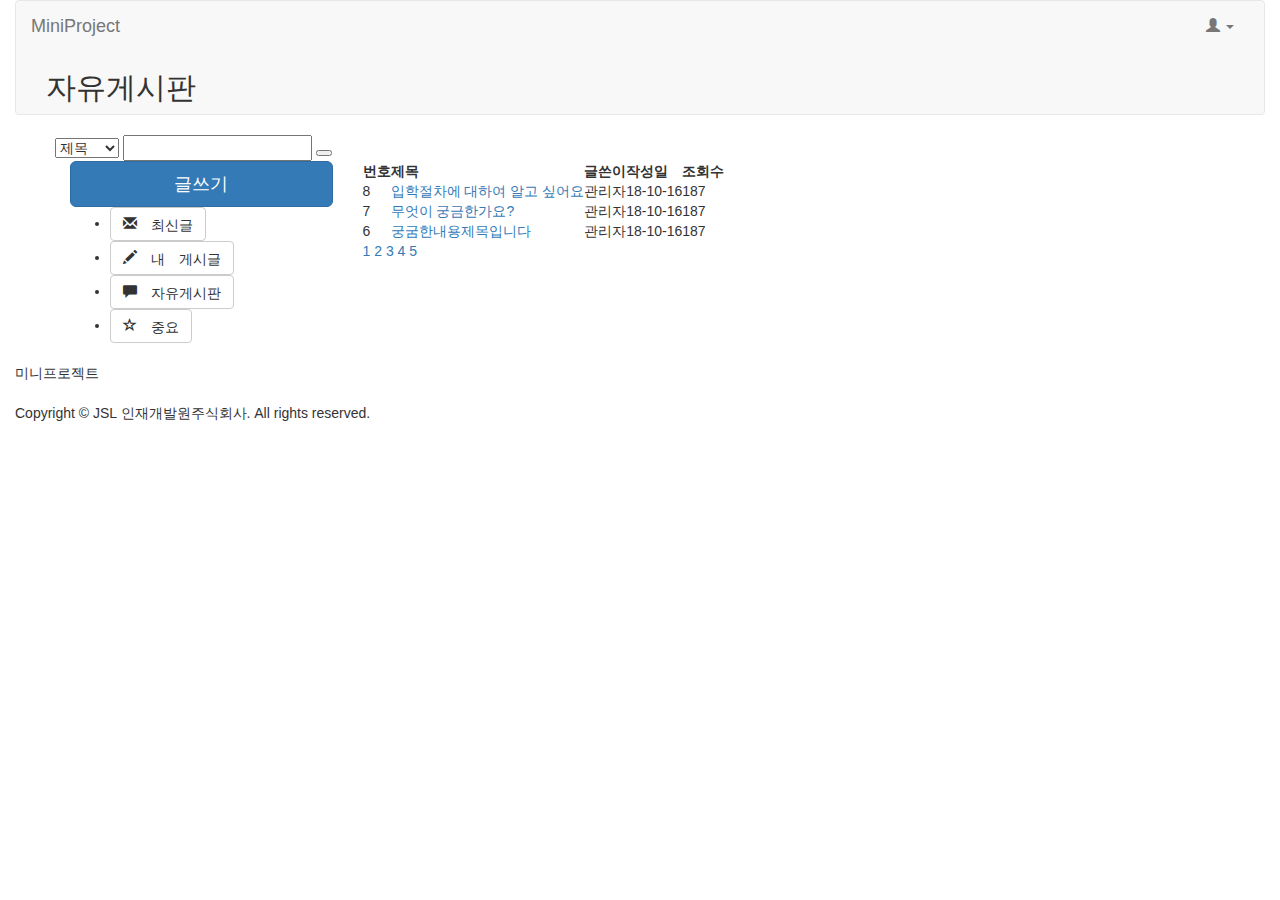
==== WebContent/board.html @ 4084c526 "feat:게시판" ====
<!DOCTYPE html>
<html lang="ko">
<head>
<meta charset="utf-8">
<meta http-equiv="X-UA-Compatible" content="IE=edge">
<meta name="viewport" content="width=device-width, initial-scale=1">
<!--반응형 하는 코딩 -->
<title>BootStrap</title>

<link href="/css/font-awesome.min.css" rel="stylesheet">
<link rel="stylesheet" href="css/bootstrap.min.css">
<link rel="stylesheet" href="css/mystyle.css">
<script src="/js/jquery-3.3.1.min.js"></script>
<!--[if lt IE 9]>
      <script src="https://cdn.jsdelivr.net/npm/html5shiv@3.7.3/dist/html5shiv.min.js"></script>
      <script src="https://cdn.jsdelivr.net/npm/respond.js@1.4.2/dest/respond.min.js"></script>
    <![endif]-->
</head>

<body>
	<div class="container-fluid">
		<nav class="navbar navbar-default">
			<div class="container-fluid">
				<!-- Brand and toggle get grouped for better mobile display -->
				<div class="navbar-header top-nav">
					<button type="button" class="navbar-toggle collapsed"
						data-toggle="collapse" data-target="#bs-example-navbar-collapse-1"
						aria-expanded="false">
						<span class="sr-only">Toggle navigation</span> <span
							class="icon-bar"></span> <span class="icon-bar"></span> <span
							class="icon-bar"></span>
					</button>
					<a class="navbar-brand" href="">MiniProject</a>
				</div>

				<!-- Collect the nav links, forms, and other content for toggling -->
				<div class="collapse navbar-collapse"
					id="bs-example-navbar-collapse-1">
					<ul class="nav navbar-nav"></ul>
					<ul class="nav navbar-nav navbar-right">
						<li class="dropdown"><a href="#" class="dropdown-toggle"
							data-toggle="dropdown" role="button" aria-haspopup="true"
							aria-expanded="false"><span class="glyphicon glyphicon-user"></span>
								<span class="caret"></span></a>
							<ul class="dropdown-menu">
								<li><a href="member.html">회원가입</a></li>
								<li><a href="login.html">로그인</a></li>
								<li><a href="logout.html">로그아웃</a></li>
								<li role="separator" class="divider"></li>
								<li><a href="mypage.html">마이페이지</a></li>
							</ul></li>
					</ul>
				</div>
				<!-- /.navbar-collapse -->
				<div class="container-fluid subvisual ">
					<h2>자유게시판</h2>
				</div>
			</div>
			<!-- /.container-fluid -->
		</nav>
	</div>

	<div class="container content">

		<div class="row">
			<div class="search_wrap">
				<div class="search_group">
					<form name="myform" method="get" action="notice.html">
						<select name="sel" class="select">
							<option value="1">제목</option>
							<option value="2">내용</option>
							<option value="3">작성자</option>
						</select> <input type="text" name="search" class="search_word">
						<button class="btn_search" type="submit">
							<i class="fa fa-search"></i>
						</button>
					</form>
				</div>
			</div>
			<div class="col-lg-3">
				<div class="main-pane">
					<div class="write-button">
						<button type="button" class="btn btn-primary btn-lg btn-block">글쓰기</button>
					</div>
				</div>

				<div class="top_menu">
					<ul>
						<li><a type="button" class="btn btn-default bbtn-lg"><span
								class="glyphicon glyphicon-envelope"> 최신글</span></a></li>

						<li><a type="button" class="btn btn-default bbtn-lg"><span
								class="glyphicon glyphicon-pencil"> 내 게시글</span></a></li>

						<li><a type="button" class="btn btn-default bbtn-lg"><span
								class="glyphicon glyphicon-comment"> 자유게시판</span></a></li>

						<li><a type="button" class="btn btn-default bbtn-lg"><span
								class="glyphicon glyphicon-star-empty"> 중요</span></a></li>
					</ul>
				</div>
			</div>
			<div class="col-lg-9">
				<div class="bord_list">
					<table class="bord_table" summary="이표는 번호,제목,글쓴이,날자,조회수로 구성되어 있습니다">
						<caption class="sr-only">공지사항 리스트</caption>
						<thead>
							<tr>
								<th>번호</th>
								<th>제목</th>
								<th>글쓴이</th>
								<th>작성일</th>
								<th>조회수</th>
							</tr>
						</thead>
						<tbody>
							<tr>
								<td>8</td>
								<td class="title"><a href="notice_view.html">입학절차에 대하여
										알고 싶어요</a></td>
								<td>관리자</td>
								<td>18-10-16</td>
								<td>187</td>
							</tr>
							<tr>
								<td>7</td>
								<td class="title"><a href="notice_view.html">무엇이 궁금한가요?</a></td>
								<td>관리자</td>
								<td>18-10-16</td>
								<td>187</td>
							</tr>
							<tr>
								<td>6</td>
								<td class="title"><a href="notice_view.html">궁굼한내용제목입니다</a></td>
								<td>관리자</td>
								<td>18-10-16</td>
								<td>187</td>
							</tr>
						</tbody>
					</table>
					<div class="paging">
						<a href=""><i class="fa  fa-angle-double-left">
								</i></a> <a href=""><i
							class="fa fa-angle-left"></i></a> <a href=""
							class="active">1</a> <a href="">2</a> <a href="">3</a> <a href="">4</a>
						<a href="">5</a> <a href=""><i class="fa fa-angle-right"></i></a> <a href=""><i
							class="fa  fa-angle-double-right"></i></a>
					</div>
				</div>
			</div>
		</div>
	</div>

	<footer class="footer">
		<div class="container-fluid">
			<address class="address">
				<p class="title"></p>
				미니프로젝트
			</address>
			<p class="copyright">Copyright &copy JSL 인재개발원주식회사. All rights
				reserved.</p>
		</div>
	</footer>

</body>
</html>
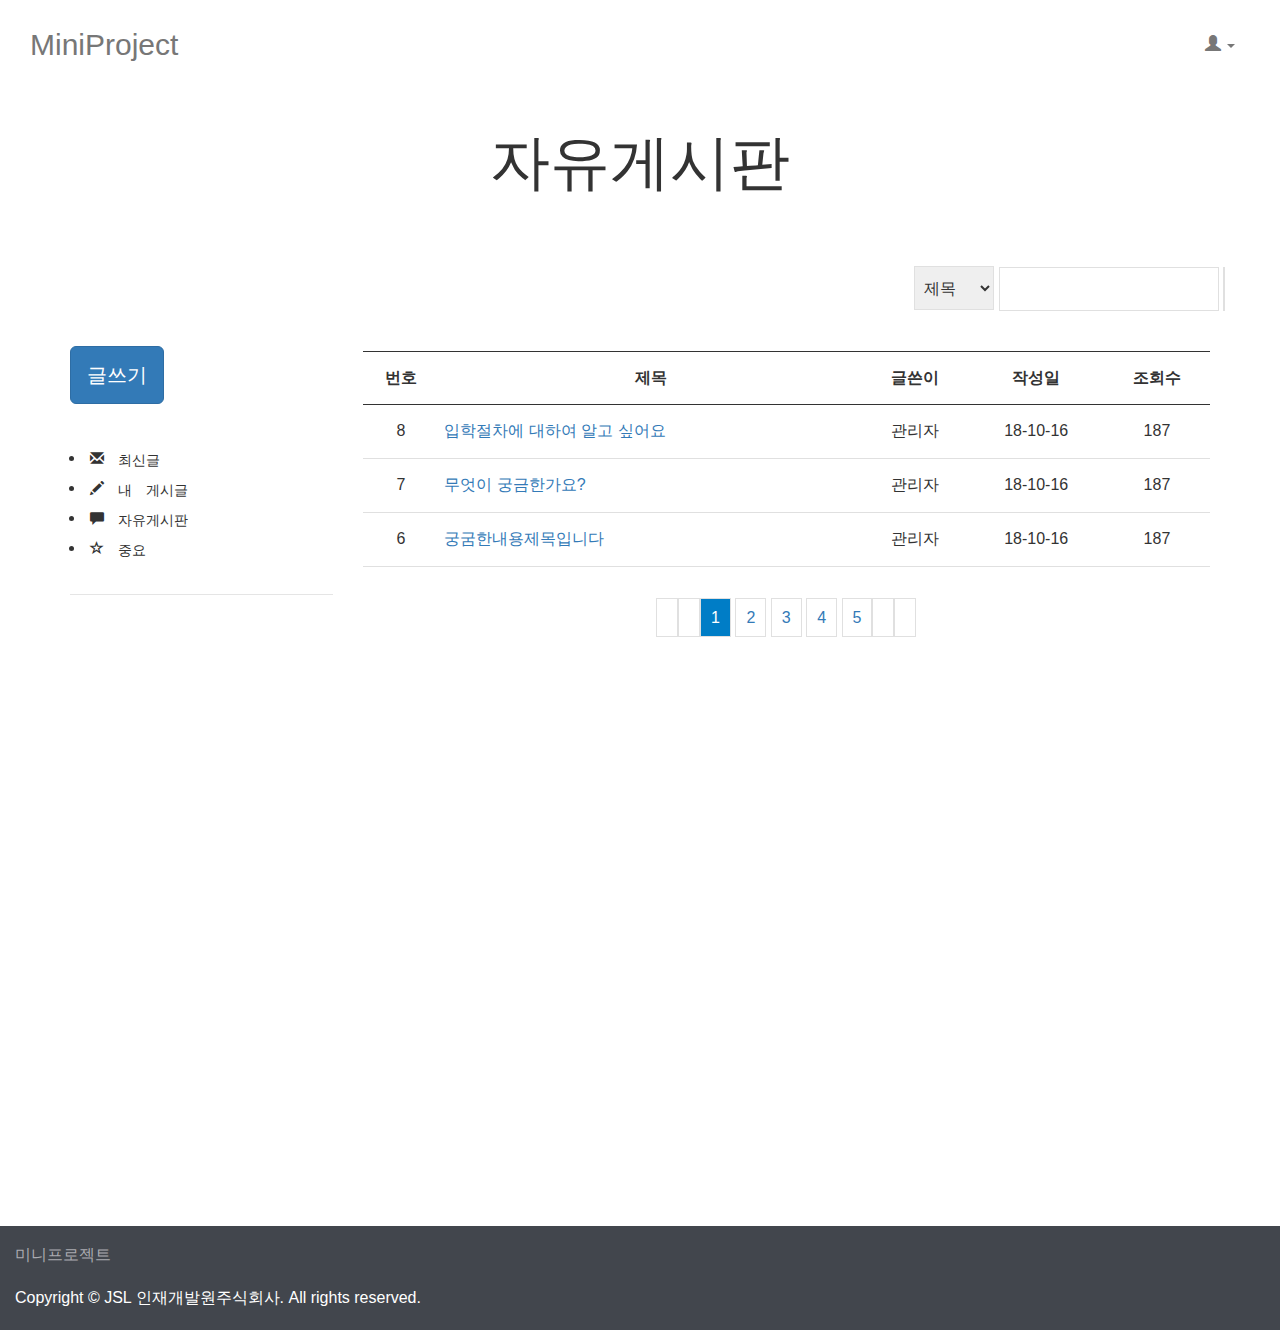
==== commit 2a07aca3: "Merge pull request #4 from jsl-team2/feature_board" ====
--- a/WebContent/board.html
+++ b/WebContent/board.html
@@ -139,12 +139,15 @@
 						</tbody>
 					</table>
 					<div class="paging">
-						<a href=""><i class="fa  fa-angle-double-left">
-								</i></a> <a href=""><i
-							class="fa fa-angle-left"></i></a> <a href=""
-							class="active">1</a> <a href="">2</a> <a href="">3</a> <a href="">4</a>
-						<a href="">5</a> <a href=""><i class="fa fa-angle-right"></i></a> <a href=""><i
-							class="fa  fa-angle-double-right"></i></a>
+						<a href=""><i class="fa  fa-angle-double-left"></i></a>
+						 <a href=""><i class="fa fa-angle-left"></i></a> 
+						 <a href="" class="active">1</a> 
+						 <a href="">2</a> 
+						 <a href="">3</a> 
+						 <a href="">4</a>
+						 <a href="">5</a> 
+						 <a href=""><i class="fa fa-angle-right"></i></a> 
+						 <a href=""><i class="fa  fa-angle-double-right"></i></a>
 					</div>
 				</div>
 			</div>
--- a/WebContent/css/mystyle.css
+++ b/WebContent/css/mystyle.css
@@ -0,0 +1,480 @@
+@charset "UTF-8";
+
+* {
+	margin: 0;
+	padding: 0;
+}
+
+a {
+	text-decoration: none;
+}
+
+.navbar {
+	position: relative;
+	min-height: 50px;
+	margin-bottom: 20px;
+	border: 0 none;
+	margin-top: 20px;
+}
+
+.navbar-default {
+	background-color: transparent;
+	border-color: none;
+}
+
+.nav {
+	padding-left: 30px;
+	margin-bottom: 0;
+	list-style: none;
+}
+
+.navbar-brand {
+	float: left;
+	height: 50px;
+	padding: 15px 15px;
+	font-size: 30px;
+	line-height: 20px;
+}
+
+.gongsu img {
+	width: 100%;
+}
+
+.gongsu strong {
+	color: #111;
+	font-weight: cold;
+}
+
+.gongsu dt {
+	color: #ff0038;
+	line-height: 20px;
+	margin-right: 8px;
+	font-size: 20px;
+	display: inline-block;
+}
+
+.gongsu dd {
+	display: inline-block;
+}
+
+.gongsu h2 {
+	padding: 30px 0;
+}
+
+.gongsu .row div.box {
+	border: 1px solid rgba(0, 0, 0, 0.28);
+	padding: 8px;
+	overflow: hidden;
+}
+
+.gongsu .row div:nth-child(3n) {
+	margin-bottom: 30px;
+}
+
+.gongsu .row div.box .flag {
+	color: #00ae6f;
+	border: 1px solid rgba(0, 174, 111, 0.4);
+	background: rgba(0, 174, 111, 0.04);
+	height: 22px;
+	padding: 2px 4px 1px;
+	line-height: 1.4;
+}
+
+.gongsu .value {
+	color: #111;
+	font-size: 24px;
+	font-weight: bold;
+}
+
+ul.nav li.dropdown:hover>ul.dropdown-menu {
+	display: block;
+	margin: 0;
+}
+
+ul.nav li:hover {
+	background: #0080c0;
+}
+
+.navbar-default .navbar-nav>li>a :hover {
+	color: #0080c0;
+}
+
+/* sub css */
+.subvisual {
+	padding-top: 40px;
+	padding-bottom: 40px;
+	text-align: center;
+}
+
+.subvisual h2 {
+	font-size: 60px;
+}
+
+.content {
+	height: 900px;
+}
+
+body {
+	font-size: 16px;
+}
+
+.minus, .plus {
+	width: 20px;
+	height: 20px;
+	line-height: 20px;
+	background: transparent;
+	border: 1px solid #dadada;
+	diaplay: inline-block;
+}
+
+.quantity {
+	width: 40px;
+	height: 20px;
+	line-height: 20px;
+	padding: 2px 4px 2px;
+	border: 1px solid #dadada;
+	display: inline-block;
+	font-size: 15px;
+	text-align: center;
+}
+
+.total {
+	color: #f40000;
+	font-size: 30px;
+	font-weight: 800;
+	padding: 30px 0;
+}
+
+.main-pane {
+	padding-top: 80px;
+}
+
+.bord_list {
+	clear: both;
+	padding-top: 40px;
+}
+
+.bord_table {
+	width: 100%;
+}
+
+.bord_list th {
+	border-top: 1px solid #333;
+	border-bottom: 1px solid #333;
+	padding: 15px 5px;
+	text-align: center;
+}
+
+.bord_table td {
+	border-bottom: 1px solid #e0e0e0;
+	padding: 15px 5px;
+	text-align: center;
+}
+
+.bord_table td.title {
+	text-align: left;
+}
+
+.btn-group-lg>.btn, .btn-lg {
+	padding: 18px 16px;
+	font-size: 20px;
+	line-height: 1;
+	border-radius: 6px;
+	margin-bottom: 20px;
+}
+
+.div .col-lg-3 {
+	padding-top: 165px;
+	width: 25%;
+}
+
+.paging {
+	clear: both;
+	padding-top: 40px;
+	text-align: center;
+}
+
+.paging a {
+	padding: 10px;
+	border: 1px solid #e0e0e0;
+}
+
+.paging a.active {
+	background: #007dc6;
+	color: #fff;
+}
+
+.search_wrap {
+	margin-top: px;
+}
+
+.record_group {
+	float: left;
+}
+
+.search_group {
+	float: right;
+}
+
+.record_group span {
+	color: #007dc6;
+}
+
+.search_group .select {
+	height: 44px;
+	border: 1px solid #e0e0e0;
+	padding: 5px;
+}
+
+.search_group .search_word {
+	height: 44px;
+	border: 1px solid #e0e0e0;
+	padding: 5px;
+	width: 220px;
+}
+
+.search_group .btn_search {
+	height: 44px;
+	border: 1px solid #e0e0e0;
+	background: transparent; /*투명하게*/
+	font-size: 16px;
+	vertical-align: bottom;
+}
+
+.top_menu {
+	position: relative;
+	border-bottom: 1px solid rgba(0, 0, 0, .1);
+	display: webkit-box;
+	display: ms-flexbox;
+	display: flex;
+	padding: 20px 15px;
+	ms-flex: 0 0 auto;
+	webkit-box-flex: 0;
+	flex: 0 0 auto;
+	display: block;
+}
+
+.bbtn-lg {
+	padding: 5px;
+	background-color: transparent;
+	border-radius: 0;
+	webkit-box-flex: 0;
+	border: none;
+}
+
+div .top_menu {
+	display: block;
+}
+
+.footer {
+	clear: both;
+	background: #42464d;
+	padding-top: 10px;
+	padding-bottom: 10px;
+	margin-top: 60px;
+}
+
+.footer .address {
+	font-style: normal;
+	color: #ababb1;
+	margin-bottom: 20px;
+}
+
+.footer .address .title {
+	font-size: 12px;
+	margin-bottom: 8px;
+	color: #fff;
+}
+
+.footer  .copyright {
+	color: #fff;
+}
+
+.div .col-lg-9 {
+	padding-top: 165px;
+}
+
+.write_wrap {
+	margin-top: 100px;
+}
+
+.write_wrap th, .write_wrap td {
+	padding: 10px;
+	border-bottom: 1px solid #ddd;
+}
+
+.write_wrap th {
+	background: #f7f8fc;
+}
+
+.write_wrap .first th, .write_wrap .first td {
+	border-top: 1px solid #333;
+}
+
+.write_wrap td {
+	text-align: left;
+}
+
+.write_wrap input, .write_wrap textarea {
+	border: 1px solid #dcdcdc;
+	height: 33px;
+	width: 100%;
+}
+
+.write_wrap textarea {
+	height: 270px;
+}
+
+.write_wrap .btn_wrap {
+	padding-top: 30px;
+	text-align: center;
+}
+
+.write_wrap .btn_wrap .btn_ok {
+	width: 60px;
+	background: #007dc6;
+	border: 0 none;
+	color: #fff;
+}
+
+.write_wrap .btn_wrap .btn_reset {
+	width: 70px;
+	background: #F78181;
+	border: 0 none;
+	color: #fff;
+}
+
+.write_wrap .btn_wrap .btn_list {
+	width: 70px;
+	background: #F78181;
+	border: 0 none;
+	color: #fff;
+}
+
+.writeBox {
+	width: 900px;
+	height: 650px;
+	margin-top: -80px;
+}
+
+.board_view {
+	margin-top: 100px;
+	height: 550px;
+}
+
+.board_view h2 {
+	
+	margin-top: -80px;
+	margin-bottom: 16px;
+	font-size: 32px;
+	letter-spacing: -1px;
+	text-align: center;
+}
+
+.board_view .info {
+	font-size: 18px;
+	text-align: center;
+}
+
+.board_view .info .user {
+	color: #007dc6;
+}
+
+.board_body {
+	padding: 70px 120px;
+	border-top: 1px solid #ddd;
+	border-bottom: 1px solid #ddd;
+	margin-top: 35px;
+}
+
+.board_pds {
+	padding: 20px 120px;
+	border-top: 1px solid #ddd;
+	margin-top: 35px;
+}
+
+.board_body p {
+	margin-bottom: 20px;
+}
+
+.prev_next {
+	margin-top: 50px;
+	height: 67px;
+	position: relative;
+}
+
+.prev_next .btn_prev {
+	text-align: left;
+	width: 30%;
+	display: inline-block;
+	position: absolute;
+	left: 0;
+}
+
+.prev_next .btn_next {
+	text-align: right;
+	width: 30%;
+	display: inline-block;
+	position: absolute;
+	right: 0;
+}
+
+.prev_next .btn_3wrap {
+	position: absolute;
+	left: 50%;
+	transform: translate(-50%, 0);
+	/* scale(크기),skew(기울이기),rotate(회전),teanslate(이동) */
+}
+
+.prev_next i {
+	width: 56px;
+	height: 56px;
+	line-height: 56px;
+	border: 1px solid #ddd;
+	font-size: 22px;
+	text-align: center;
+}
+
+.prev_next .prev_wrap, .prev_next .next_wrap {
+	padding: 5px 15px 0;
+	display: inline-block;
+	height: 56px;
+}
+
+.prev_next .prev_wrap span, .prev_next .next_wrap span {
+	display: block;
+}
+
+.btn_3wrap a {
+	padding: 12px 18px;
+	display: inline-block;
+	border: 1px solid #878787;
+}
+
+.complet {
+	background: #8893ab;
+	color: #fff;
+	padding: 5px 8px;
+}
+
+.waiting {
+	background: #0489B1;
+	color: #fff;
+	padding: 5px 8px;
+}
+
+.boardList {
+	margin: 0 auto;
+}
+
+.paging .btn-block {
+    background: #007dc6;
+    padding: 10px 16px;
+    color: #fff;
+    float: right;
+    width: 150px;
+}
+
+.glyphicon-search{
+	padding-right: 30px;
+}